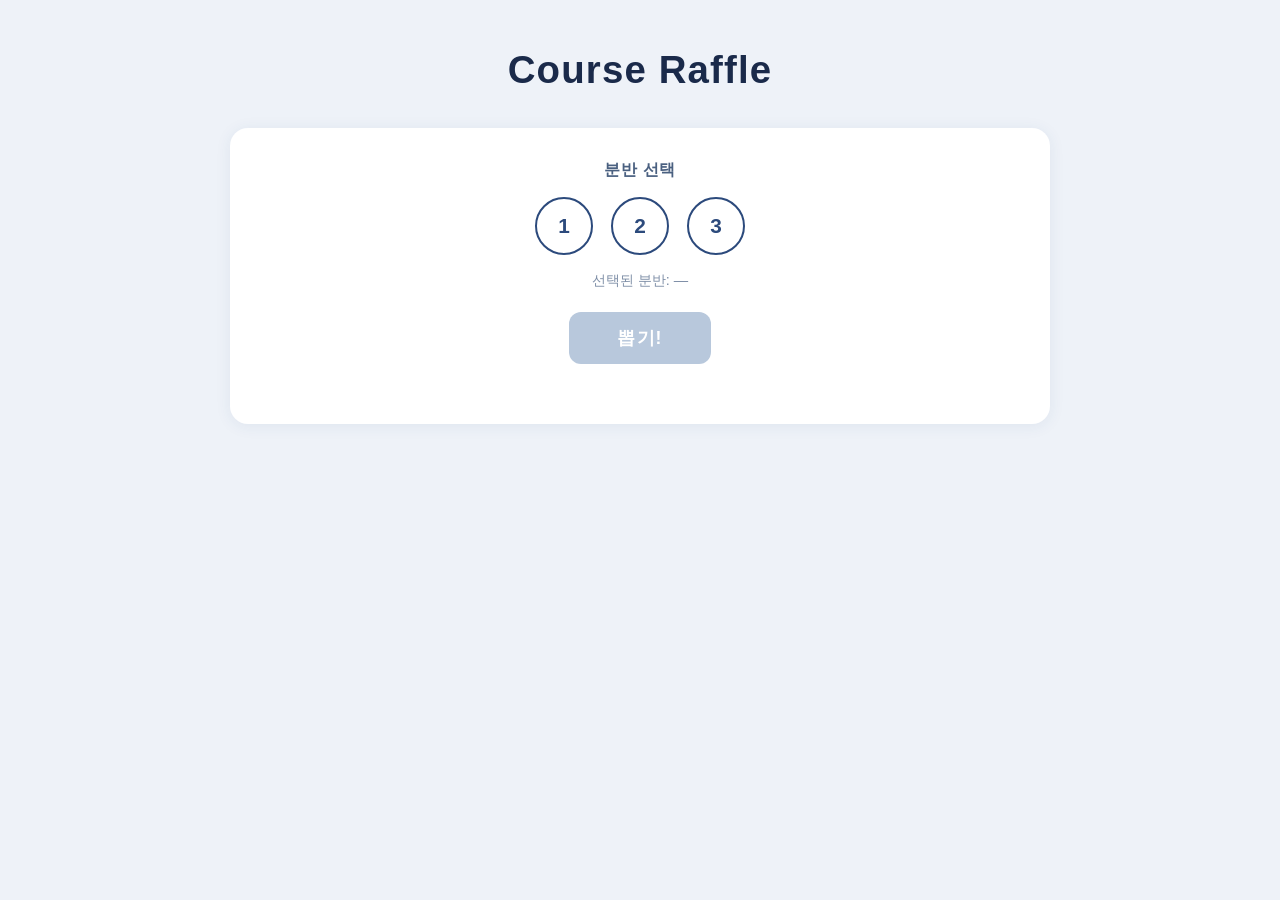
==== ewha39199/index.html @ 1b698037 "Move app to /ewha39199/ subpath, root redirects Co-Authored-By: Claude Sonnet 4.6 <noreply@anthropic" ====
<!DOCTYPE html>
<html lang="ko">
<head>
  <meta charset="UTF-8">
  <meta name="viewport" content="width=device-width, initial-scale=1.0">
  <title>Course Raffle</title>
  <link rel="stylesheet" href="style.css">
</head>
<body>
  <div class="container">
    <h1>Course Raffle</h1>

    <section class="controls">
      <p class="label">분반 선택</p>
      <div class="section-buttons">
        <button class="section-btn" onclick="selectSection(1)">1</button>
        <button class="section-btn" onclick="selectSection(2)">2</button>
        <button class="section-btn" onclick="selectSection(3)">3</button>
      </div>
      <p class="selected-label" id="selected-label">선택된 분반: —</p>
      <button class="draw-btn" id="draw-btn" onclick="runDraw()" disabled>뽑기!</button>
      <p class="sync-status" id="sync-status"></p>
    </section>

    <section class="cards-section" id="cards-section" style="display:none">
      <h2>분반 <span id="cards-section-num"></span> — 이번 뽑기 결과</h2>
      <div class="card-grid" id="card-grid"></div>
      <div class="summary">
        <span>평균: <strong id="avg-display"></strong></span>
        <button class="export-btn" id="export-btn">CSV 다운로드</button>
      </div>
    </section>

    <section class="history-section" id="history-section" style="display:none">
      <h2>과거 기록 — 분반 <span id="history-section-num"></span></h2>
      <table id="history-table">
        <thead>
          <tr>
            <th>#</th>
            <th>날짜</th>
            <th>평균</th>
          </tr>
        </thead>
        <tbody id="history-body"></tbody>
      </table>
    </section>
  </div>

  <script src="app.js"></script>
</body>
</html>
---- ewha39199/style.css ----
* {
  box-sizing: border-box;
  margin: 0;
  padding: 0;
}

body {
  font-family: 'Apple SD Gothic Neo', 'Malgun Gothic', 'Segoe UI', sans-serif;
  background: #eef2f8;
  color: #1a2a4a;
  min-height: 100vh;
}

.container {
  max-width: 860px;
  margin: 0 auto;
  padding: 48px 20px 64px;
}

h1 {
  font-size: 2.4rem;
  font-weight: 800;
  text-align: center;
  color: #1a2a4a;
  margin-bottom: 36px;
  letter-spacing: 0.03em;
}

h2 {
  font-size: 1.05rem;
  font-weight: 700;
  color: #2c4a7c;
  margin-bottom: 18px;
}

/* ── Controls ───────────────────────────────────────────────────────────── */
.controls {
  background: white;
  border-radius: 18px;
  padding: 32px 28px;
  box-shadow: 0 2px 16px rgba(44, 74, 124, 0.08);
  text-align: center;
  margin-bottom: 28px;
}

.label {
  font-size: 1rem;
  font-weight: 700;
  color: #4a6080;
  margin-bottom: 16px;
  letter-spacing: 0.04em;
}

.section-buttons {
  display: flex;
  justify-content: center;
  gap: 18px;
  margin-bottom: 16px;
}

.section-btn {
  width: 58px;
  height: 58px;
  border-radius: 50%;
  border: 2px solid #2c4a7c;
  background: white;
  color: #2c4a7c;
  font-size: 1.3rem;
  font-weight: 800;
  cursor: pointer;
  transition: all 0.18s ease;
}

.section-btn:hover {
  background: #e8f0ff;
  transform: translateY(-2px);
}

.section-btn.active {
  background: #2c4a7c;
  color: white;
  box-shadow: 0 4px 12px rgba(44, 74, 124, 0.35);
}

.selected-label {
  font-size: 0.9rem;
  color: #8090a8;
  margin-bottom: 22px;
}

.draw-btn {
  background: #2c4a7c;
  color: white;
  border: none;
  border-radius: 12px;
  padding: 14px 48px;
  font-size: 1.1rem;
  font-weight: 800;
  cursor: pointer;
  letter-spacing: 0.06em;
  transition: all 0.18s ease;
}

.draw-btn:hover:not(:disabled) {
  background: #1a3060;
  transform: translateY(-2px);
  box-shadow: 0 6px 16px rgba(44, 74, 124, 0.35);
}

.draw-btn:disabled {
  background: #b8c8dc;
  cursor: not-allowed;
}

.sync-status {
  min-height: 1.2em;
  margin-top: 12px;
  font-size: 0.85rem;
  font-weight: 600;
}
.sync-status.syncing { color: #8090a8; }
.sync-status.success { color: #2e7d32; }
.sync-status.error   { color: #c62828; }

/* ── Card grid ──────────────────────────────────────────────────────────── */
.cards-section {
  background: white;
  border-radius: 18px;
  padding: 28px;
  box-shadow: 0 2px 16px rgba(44, 74, 124, 0.08);
  margin-bottom: 28px;
}

.card-grid {
  display: grid;
  grid-template-columns: repeat(6, 1fr);
  gap: 10px;
  margin-bottom: 22px;
}

.card {
  border: 1.5px solid #d0e2f4;
  border-radius: 10px;
  aspect-ratio: 2 / 3;
  display: flex;
  flex-direction: column;
  align-items: center;
  justify-content: center;
  position: relative;
  box-shadow: 0 2px 8px rgba(0, 0, 0, 0.09);
  animation: flipIn 0.45s ease both;
  cursor: default;
  transition: transform 0.15s, box-shadow 0.15s;
}

.card:hover {
  transform: translateY(-3px) scale(1.04);
  box-shadow: 0 6px 16px rgba(44, 74, 124, 0.18);
  z-index: 2;
}

.card-index {
  position: absolute;
  top: 5px;
  left: 7px;
  font-size: 0.6rem;
  color: #a0b4cc;
  font-weight: 600;
}

.card-value {
  font-size: 1.55rem;
  font-weight: 800;
  color: #1a2a4a;
}

@keyframes flipIn {
  from {
    opacity: 0;
    transform: rotateY(90deg) scale(0.85);
  }
  to {
    opacity: 1;
    transform: rotateY(0deg) scale(1);
  }
}

.summary {
  display: flex;
  align-items: center;
  justify-content: space-between;
  padding-top: 18px;
  border-top: 1.5px solid #eef4fc;
}

.summary span {
  font-size: 0.95rem;
  color: #4a6080;
}

.summary strong {
  font-size: 1.25rem;
  font-weight: 800;
  color: #2c4a7c;
  margin-left: 4px;
}

.export-btn {
  background: #eef4ff;
  color: #2c4a7c;
  border: 1.5px solid #b8d0ec;
  border-radius: 8px;
  padding: 8px 18px;
  font-size: 0.88rem;
  font-weight: 600;
  cursor: pointer;
  transition: all 0.15s;
}

.export-btn:hover {
  background: #d8eaff;
}

/* ── History table ──────────────────────────────────────────────────────── */
.history-section {
  background: white;
  border-radius: 18px;
  padding: 28px;
  box-shadow: 0 2px 16px rgba(44, 74, 124, 0.08);
}

#history-table {
  width: 100%;
  border-collapse: collapse;
}

#history-table th {
  text-align: left;
  padding: 10px 16px;
  background: #f0f6ff;
  color: #4a6080;
  font-weight: 700;
  font-size: 0.88rem;
  border-bottom: 2px solid #dce8f8;
}

#history-table td {
  padding: 10px 16px;
  border-bottom: 1px solid #f0f4f8;
  font-size: 0.95rem;
  color: #2a3a56;
}

#history-table tr:last-child td {
  border-bottom: none;
}

#history-table tr:hover td {
  background: #f6faff;
}

/* ── Responsive ─────────────────────────────────────────────────────────── */
@media (max-width: 560px) {
  h1 { font-size: 1.7rem; }
  .card-grid { gap: 6px; }
  .card-value { font-size: 1.2rem; }
  .card-index { font-size: 0.5rem; }
}
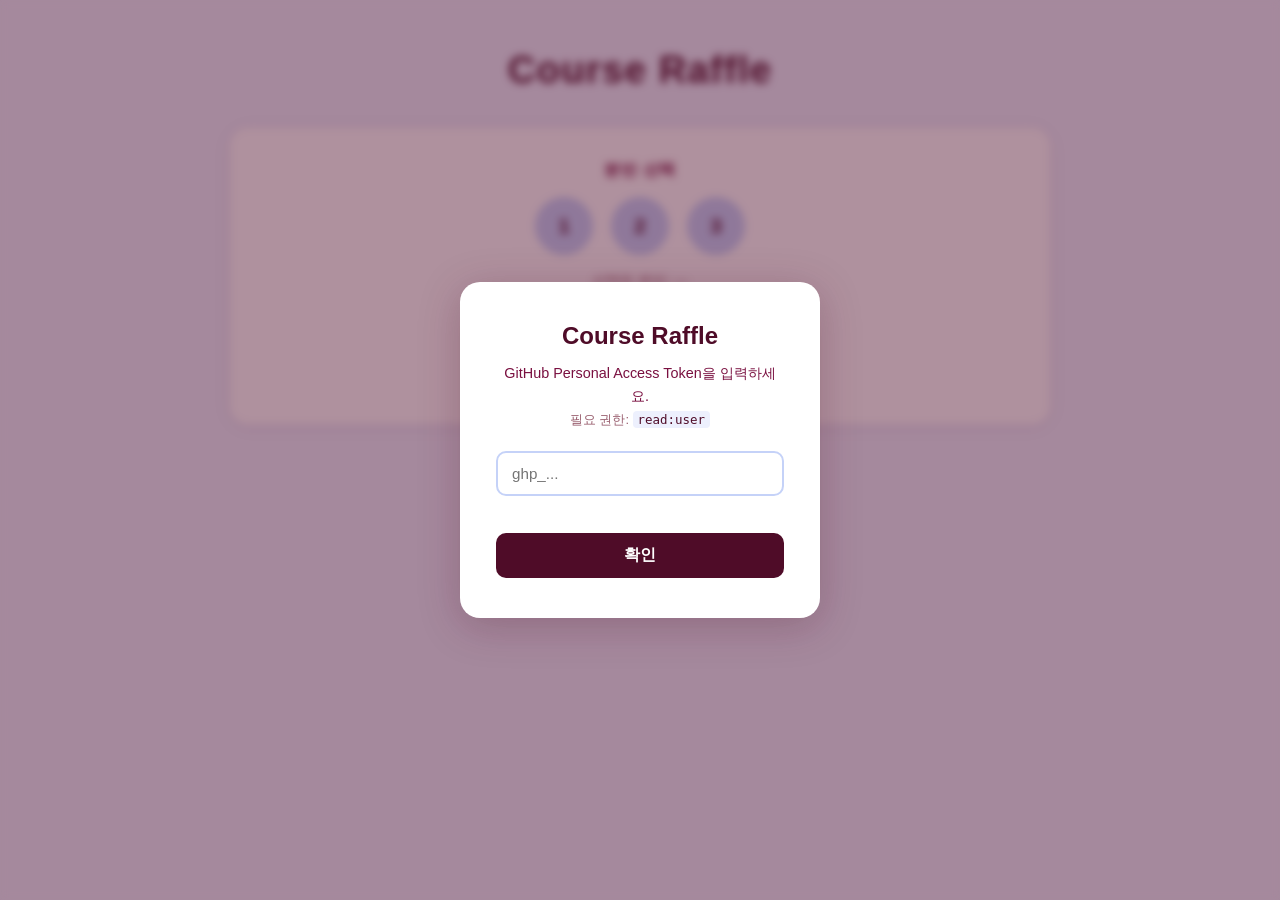
==== commit 38407283: "Add GitHub identity auth (primary) and Apps Script secret token (secondary) - Auth modal on page loa" ====
--- a/ewha39199/index.html
+++ b/ewha39199/index.html
@@ -7,6 +7,18 @@
   <link rel="stylesheet" href="style.css">
 </head>
 <body>
+
+  <!-- Auth modal -->
+  <div id="auth-modal" class="modal-overlay">
+    <div class="modal-box">
+      <h2 class="modal-title">Course Raffle</h2>
+      <p class="modal-desc">GitHub Personal Access Token을 입력하세요.<br><span class="modal-hint">필요 권한: <code>read:user</code></span></p>
+      <input id="pat-input" type="password" class="pat-input" placeholder="ghp_...">
+      <p id="auth-error" class="auth-error"></p>
+      <button id="auth-submit" class="auth-submit-btn" onclick="submitPAT()">확인</button>
+    </div>
+  </div>
+
   <div class="container">
     <h1>Course Raffle</h1>
 
--- a/ewha39199/style.css
+++ b/ewha39199/style.css
@@ -1,3 +1,12 @@
+/* ── Palette ─────────────────────────────────────────────────────────────────
+   Plum dark  : #4F0C28
+   Plum mid   : #7A1040
+   Plum light : #F5E8EE
+   Periwinkle : #C5D2F8
+   Peri light : #EDF0FD
+   Peri dark  : #8FA3E8
+────────────────────────────────────────────────────────────────────────────── */
+
 * {
   box-sizing: border-box;
   margin: 0;
@@ -6,8 +15,8 @@
 
 body {
   font-family: 'Apple SD Gothic Neo', 'Malgun Gothic', 'Segoe UI', sans-serif;
-  background: #eef2f8;
-  color: #1a2a4a;
+  background: #EDF0FD;
+  color: #4F0C28;
   min-height: 100vh;
 }
 
@@ -21,7 +30,7 @@
   font-size: 2.4rem;
   font-weight: 800;
   text-align: center;
-  color: #1a2a4a;
+  color: #4F0C28;
   margin-bottom: 36px;
   letter-spacing: 0.03em;
 }
@@ -29,8 +38,104 @@
 h2 {
   font-size: 1.05rem;
   font-weight: 700;
-  color: #2c4a7c;
+  color: #7A1040;
   margin-bottom: 18px;
+}
+
+/* ── Auth modal ─────────────────────────────────────────────────────────── */
+.modal-overlay {
+  display: none;
+  position: fixed;
+  inset: 0;
+  background: rgba(79, 12, 40, 0.45);
+  backdrop-filter: blur(4px);
+  z-index: 100;
+  align-items: center;
+  justify-content: center;
+}
+
+.modal-box {
+  background: white;
+  border-radius: 20px;
+  padding: 40px 36px;
+  width: 360px;
+  max-width: 90vw;
+  box-shadow: 0 8px 40px rgba(79, 12, 40, 0.25);
+  text-align: center;
+}
+
+.modal-title {
+  font-size: 1.5rem;
+  font-weight: 800;
+  color: #4F0C28;
+  margin-bottom: 12px;
+}
+
+.modal-desc {
+  font-size: 0.9rem;
+  color: #7A1040;
+  line-height: 1.6;
+  margin-bottom: 20px;
+}
+
+.modal-hint {
+  font-size: 0.8rem;
+  color: #9A6070;
+}
+
+.modal-hint code {
+  background: #EDF0FD;
+  color: #4F0C28;
+  padding: 1px 5px;
+  border-radius: 4px;
+  font-size: 0.78rem;
+}
+
+.pat-input {
+  width: 100%;
+  padding: 12px 14px;
+  border: 2px solid #C5D2F8;
+  border-radius: 10px;
+  font-size: 0.95rem;
+  color: #4F0C28;
+  outline: none;
+  transition: border-color 0.15s;
+  margin-bottom: 8px;
+}
+
+.pat-input:focus {
+  border-color: #4F0C28;
+}
+
+.auth-error {
+  min-height: 1.2em;
+  font-size: 0.82rem;
+  color: #c62828;
+  font-weight: 600;
+  margin-bottom: 14px;
+}
+
+.auth-submit-btn {
+  background: #4F0C28;
+  color: white;
+  border: none;
+  border-radius: 10px;
+  padding: 12px 40px;
+  font-size: 1rem;
+  font-weight: 800;
+  cursor: pointer;
+  width: 100%;
+  transition: all 0.18s ease;
+}
+
+.auth-submit-btn:hover:not(:disabled) {
+  background: #7A1040;
+}
+
+.auth-submit-btn:disabled {
+  background: #4F0C28;
+  opacity: 0.45;
+  cursor: not-allowed;
 }
 
 /* ── Controls ───────────────────────────────────────────────────────────── */
@@ -38,7 +143,7 @@
   background: white;
   border-radius: 18px;
   padding: 32px 28px;
-  box-shadow: 0 2px 16px rgba(44, 74, 124, 0.08);
+  box-shadow: 0 2px 16px rgba(79, 12, 40, 0.08);
   text-align: center;
   margin-bottom: 28px;
 }
@@ -46,7 +151,7 @@
 .label {
   font-size: 1rem;
   font-weight: 700;
-  color: #4a6080;
+  color: #7A1040;
   margin-bottom: 16px;
   letter-spacing: 0.04em;
 }
@@ -62,9 +167,9 @@
   width: 58px;
   height: 58px;
   border-radius: 50%;
-  border: 2px solid #2c4a7c;
-  background: white;
-  color: #2c4a7c;
+  border: none;
+  background: #C5D2F8;
+  color: #4F0C28;
   font-size: 1.3rem;
   font-weight: 800;
   cursor: pointer;
@@ -72,24 +177,27 @@
 }
 
 .section-btn:hover {
-  background: #e8f0ff;
+  background: #8FA3E8;
+  color: white;
   transform: translateY(-2px);
+  box-shadow: 0 4px 12px rgba(79, 12, 40, 0.18);
 }
 
 .section-btn.active {
-  background: #2c4a7c;
-  color: white;
-  box-shadow: 0 4px 12px rgba(44, 74, 124, 0.35);
+  background: #4F0C28;
+  color: white;
+  box-shadow: 0 4px 14px rgba(79, 12, 40, 0.4);
+  transform: translateY(-2px);
 }
 
 .selected-label {
   font-size: 0.9rem;
-  color: #8090a8;
+  color: #9A6070;
   margin-bottom: 22px;
 }
 
 .draw-btn {
-  background: #2c4a7c;
+  background: #4F0C28;
   color: white;
   border: none;
   border-radius: 12px;
@@ -102,13 +210,14 @@
 }
 
 .draw-btn:hover:not(:disabled) {
-  background: #1a3060;
+  background: #7A1040;
   transform: translateY(-2px);
-  box-shadow: 0 6px 16px rgba(44, 74, 124, 0.35);
+  box-shadow: 0 6px 16px rgba(79, 12, 40, 0.35);
 }
 
 .draw-btn:disabled {
-  background: #b8c8dc;
+  background: #4F0C28;
+  opacity: 0.45;
   cursor: not-allowed;
 }
 
@@ -118,7 +227,7 @@
   font-size: 0.85rem;
   font-weight: 600;
 }
-.sync-status.syncing { color: #8090a8; }
+.sync-status.syncing { color: #9A6070; }
 .sync-status.success { color: #2e7d32; }
 .sync-status.error   { color: #c62828; }
 
@@ -127,7 +236,7 @@
   background: white;
   border-radius: 18px;
   padding: 28px;
-  box-shadow: 0 2px 16px rgba(44, 74, 124, 0.08);
+  box-shadow: 0 2px 16px rgba(79, 12, 40, 0.08);
   margin-bottom: 28px;
 }
 
@@ -139,7 +248,7 @@
 }
 
 .card {
-  border: 1.5px solid #d0e2f4;
+  border: 1.5px solid #C5D2F8;
   border-radius: 10px;
   aspect-ratio: 2 / 3;
   display: flex;
@@ -147,7 +256,7 @@
   align-items: center;
   justify-content: center;
   position: relative;
-  box-shadow: 0 2px 8px rgba(0, 0, 0, 0.09);
+  box-shadow: 0 2px 8px rgba(79, 12, 40, 0.07);
   animation: flipIn 0.45s ease both;
   cursor: default;
   transition: transform 0.15s, box-shadow 0.15s;
@@ -155,7 +264,7 @@
 
 .card:hover {
   transform: translateY(-3px) scale(1.04);
-  box-shadow: 0 6px 16px rgba(44, 74, 124, 0.18);
+  box-shadow: 0 6px 16px rgba(79, 12, 40, 0.18);
   z-index: 2;
 }
 
@@ -164,14 +273,14 @@
   top: 5px;
   left: 7px;
   font-size: 0.6rem;
-  color: #a0b4cc;
+  color: #9A6070;
   font-weight: 600;
 }
 
 .card-value {
   font-size: 1.55rem;
   font-weight: 800;
-  color: #1a2a4a;
+  color: #4F0C28;
 }
 
 @keyframes flipIn {
@@ -190,35 +299,36 @@
   align-items: center;
   justify-content: space-between;
   padding-top: 18px;
-  border-top: 1.5px solid #eef4fc;
+  border-top: 1.5px solid #EDF0FD;
 }
 
 .summary span {
   font-size: 0.95rem;
-  color: #4a6080;
+  color: #7A1040;
 }
 
 .summary strong {
   font-size: 1.25rem;
   font-weight: 800;
-  color: #2c4a7c;
+  color: #4F0C28;
   margin-left: 4px;
 }
 
 .export-btn {
-  background: #eef4ff;
-  color: #2c4a7c;
-  border: 1.5px solid #b8d0ec;
+  background: #C5D2F8;
+  color: #4F0C28;
+  border: none;
   border-radius: 8px;
   padding: 8px 18px;
   font-size: 0.88rem;
-  font-weight: 600;
+  font-weight: 700;
   cursor: pointer;
   transition: all 0.15s;
 }
 
 .export-btn:hover {
-  background: #d8eaff;
+  background: #8FA3E8;
+  color: white;
 }
 
 /* ── History table ──────────────────────────────────────────────────────── */
@@ -226,7 +336,7 @@
   background: white;
   border-radius: 18px;
   padding: 28px;
-  box-shadow: 0 2px 16px rgba(44, 74, 124, 0.08);
+  box-shadow: 0 2px 16px rgba(79, 12, 40, 0.08);
 }
 
 #history-table {
@@ -237,18 +347,18 @@
 #history-table th {
   text-align: left;
   padding: 10px 16px;
-  background: #f0f6ff;
-  color: #4a6080;
+  background: #EDF0FD;
+  color: #7A1040;
   font-weight: 700;
   font-size: 0.88rem;
-  border-bottom: 2px solid #dce8f8;
+  border-bottom: 2px solid #C5D2F8;
 }
 
 #history-table td {
   padding: 10px 16px;
-  border-bottom: 1px solid #f0f4f8;
+  border-bottom: 1px solid #F5E8EE;
   font-size: 0.95rem;
-  color: #2a3a56;
+  color: #4F0C28;
 }
 
 #history-table tr:last-child td {
@@ -256,7 +366,7 @@
 }
 
 #history-table tr:hover td {
-  background: #f6faff;
+  background: #EDF0FD;
 }
 
 /* ── Responsive ─────────────────────────────────────────────────────────── */
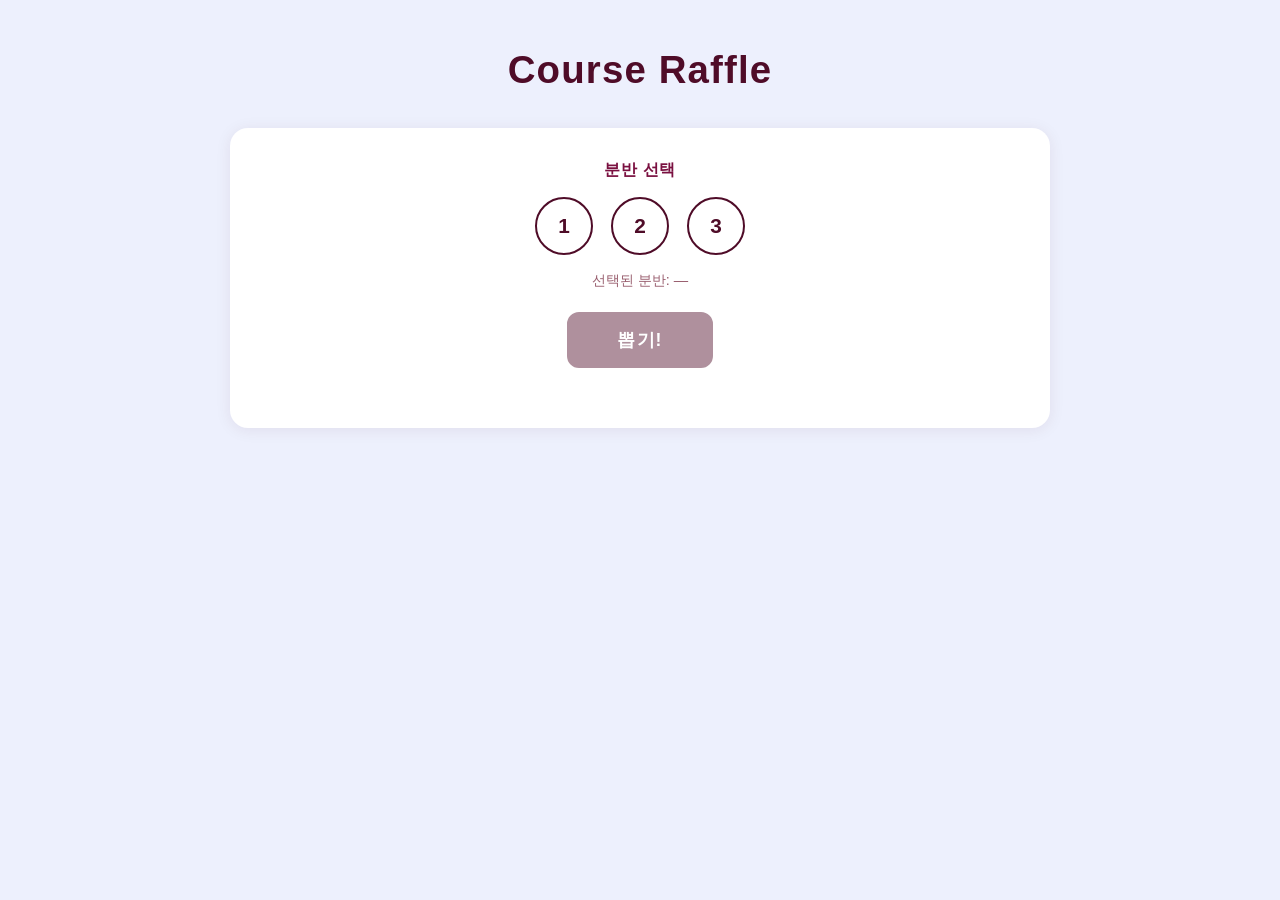
==== commit e591fc7c: "Added flush function. Co-worked with Claude Code (Opus 4.6)" ====
--- a/ewha39199/index.html
+++ b/ewha39199/index.html
@@ -39,7 +39,6 @@
       <div class="card-grid" id="card-grid"></div>
       <div class="summary">
         <span>평균: <strong id="avg-display"></strong></span>
-        <button class="export-btn" id="export-btn">CSV 다운로드</button>
       </div>
     </section>
 
@@ -56,6 +55,14 @@
         <tbody id="history-body"></tbody>
       </table>
     </section>
+
+    <section class="flush-section" id="flush-section" style="display:none">
+      <select id="flush-date" class="flush-select">
+        <option value="">날짜를 선택하세요</option>
+      </select>
+      <button class="flush-btn" id="flush-btn" onclick="runFlush()" disabled>Flush</button>
+      <p class="flush-status" id="flush-status"></p>
+    </section>
   </div>
 
   <script src="app.js"></script>
--- a/ewha39199/style.css
+++ b/ewha39199/style.css
@@ -118,7 +118,7 @@
 .auth-submit-btn {
   background: #4F0C28;
   color: white;
-  border: none;
+  border: 2px solid #4F0C28;
   border-radius: 10px;
   padding: 12px 40px;
   font-size: 1rem;
@@ -167,8 +167,8 @@
   width: 58px;
   height: 58px;
   border-radius: 50%;
-  border: none;
-  background: #C5D2F8;
+  border: 2px solid #4F0C28;
+  background: transparent;
   color: #4F0C28;
   font-size: 1.3rem;
   font-weight: 800;
@@ -199,7 +199,7 @@
 .draw-btn {
   background: #4F0C28;
   color: white;
-  border: none;
+  border: 2px solid #4F0C28;
   border-radius: 12px;
   padding: 14px 48px;
   font-size: 1.1rem;
@@ -314,22 +314,7 @@
   margin-left: 4px;
 }
 
-.export-btn {
-  background: #C5D2F8;
-  color: #4F0C28;
-  border: none;
-  border-radius: 8px;
-  padding: 8px 18px;
-  font-size: 0.88rem;
-  font-weight: 700;
-  cursor: pointer;
-  transition: all 0.15s;
-}
-
-.export-btn:hover {
-  background: #8FA3E8;
-  color: white;
-}
+
 
 /* ── History table ──────────────────────────────────────────────────────── */
 .history-section {
@@ -369,6 +354,62 @@
   background: #EDF0FD;
 }
 
+/* ── Flush section ─────────────────────────────────────────────────────── */
+.flush-section {
+  text-align: center;
+  margin-top: 28px;
+}
+
+.flush-select {
+  padding: 10px 14px;
+  border: 2px solid #C5D2F8;
+  border-radius: 10px;
+  font-size: 0.95rem;
+  color: #4F0C28;
+  background: white;
+  outline: none;
+  cursor: pointer;
+  margin-right: 10px;
+  transition: border-color 0.15s;
+}
+
+.flush-select:focus {
+  border-color: #4F0C28;
+}
+
+.flush-btn {
+  background: #c62828;
+  color: white;
+  border: 2px solid #c62828;
+  border-radius: 12px;
+  padding: 10px 32px;
+  font-size: 0.95rem;
+  font-weight: 800;
+  cursor: pointer;
+  transition: all 0.18s ease;
+}
+
+.flush-btn:hover:not(:disabled) {
+  background: #a01010;
+  transform: translateY(-2px);
+  box-shadow: 0 4px 12px rgba(198, 40, 40, 0.35);
+}
+
+.flush-btn:disabled {
+  opacity: 0.45;
+  cursor: not-allowed;
+}
+
+.flush-status {
+  min-height: 1.2em;
+  margin-top: 12px;
+  font-size: 0.85rem;
+  font-weight: 600;
+}
+.flush-status.syncing { color: #9A6070; }
+.flush-status.success { color: #2e7d32; }
+.flush-status.error   { color: #c62828; }
+
 /* ── Responsive ─────────────────────────────────────────────────────────── */
 @media (max-width: 560px) {
   h1 { font-size: 1.7rem; }
